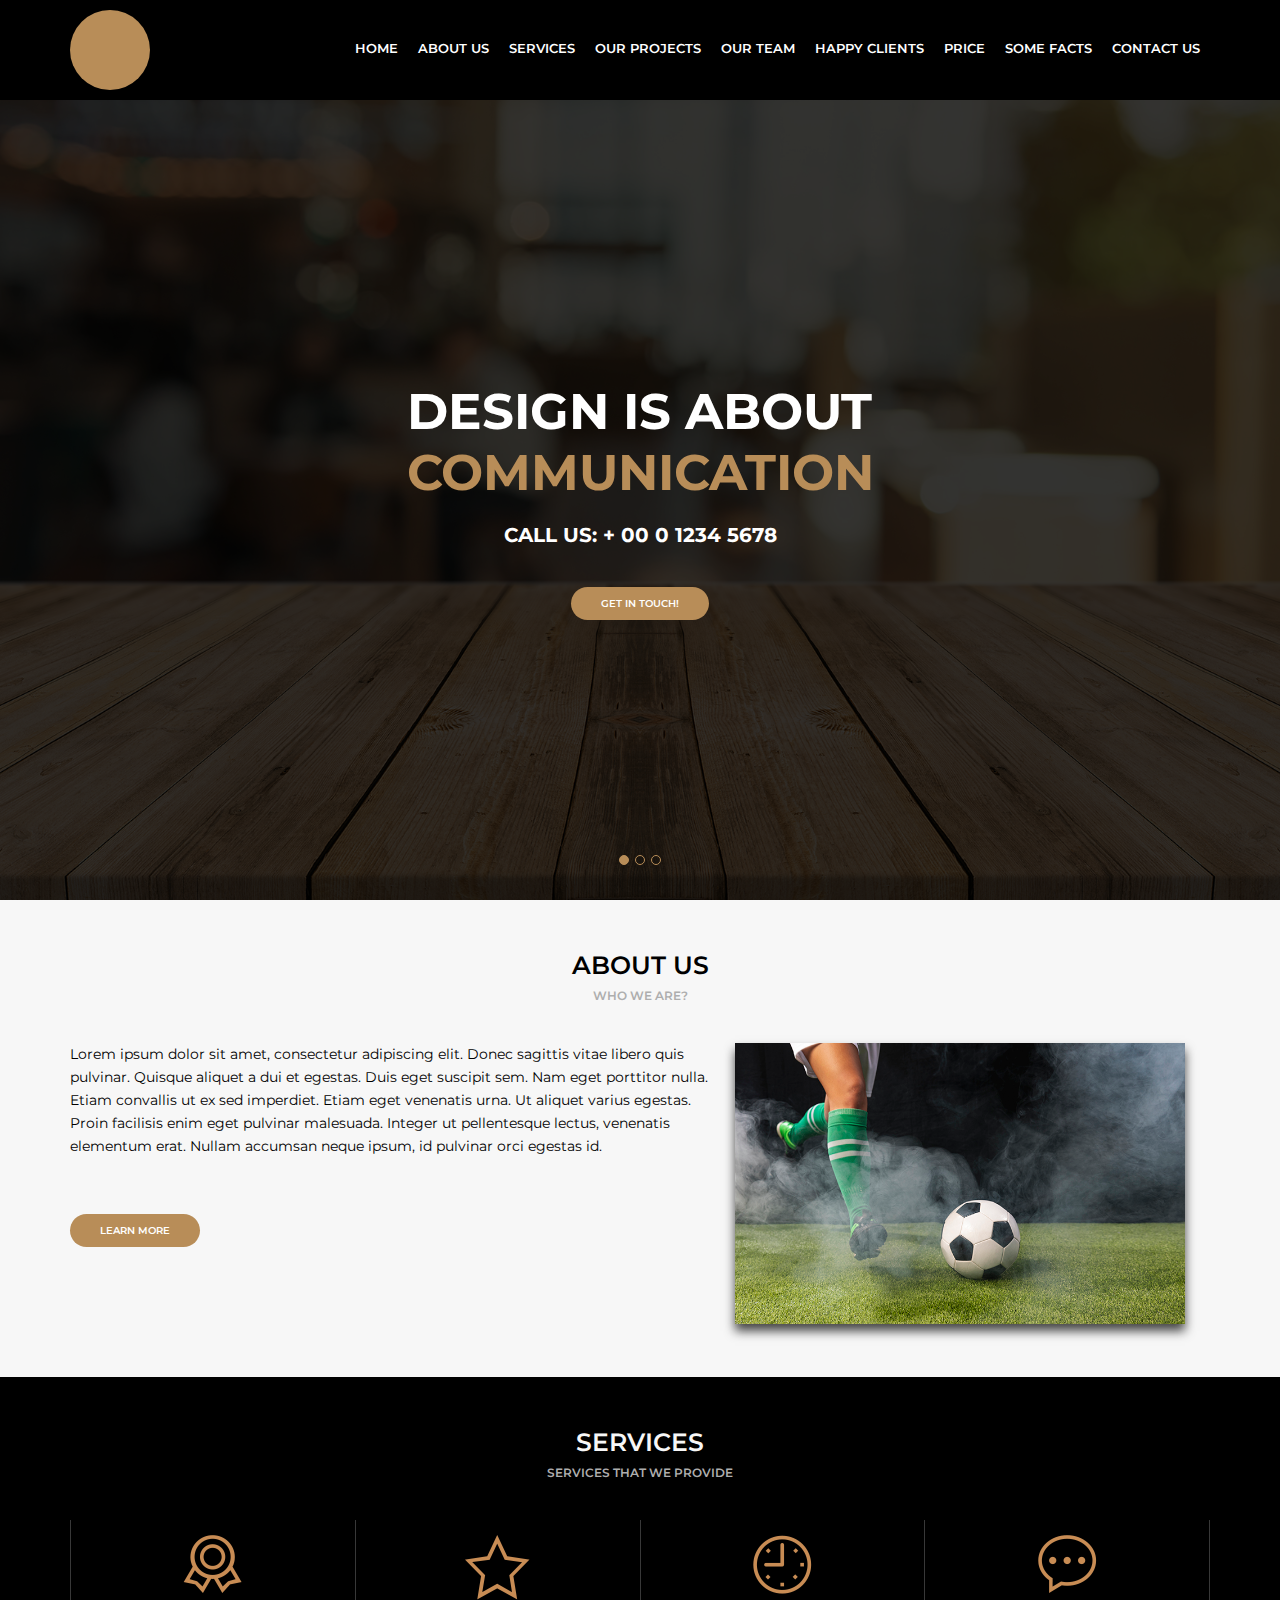
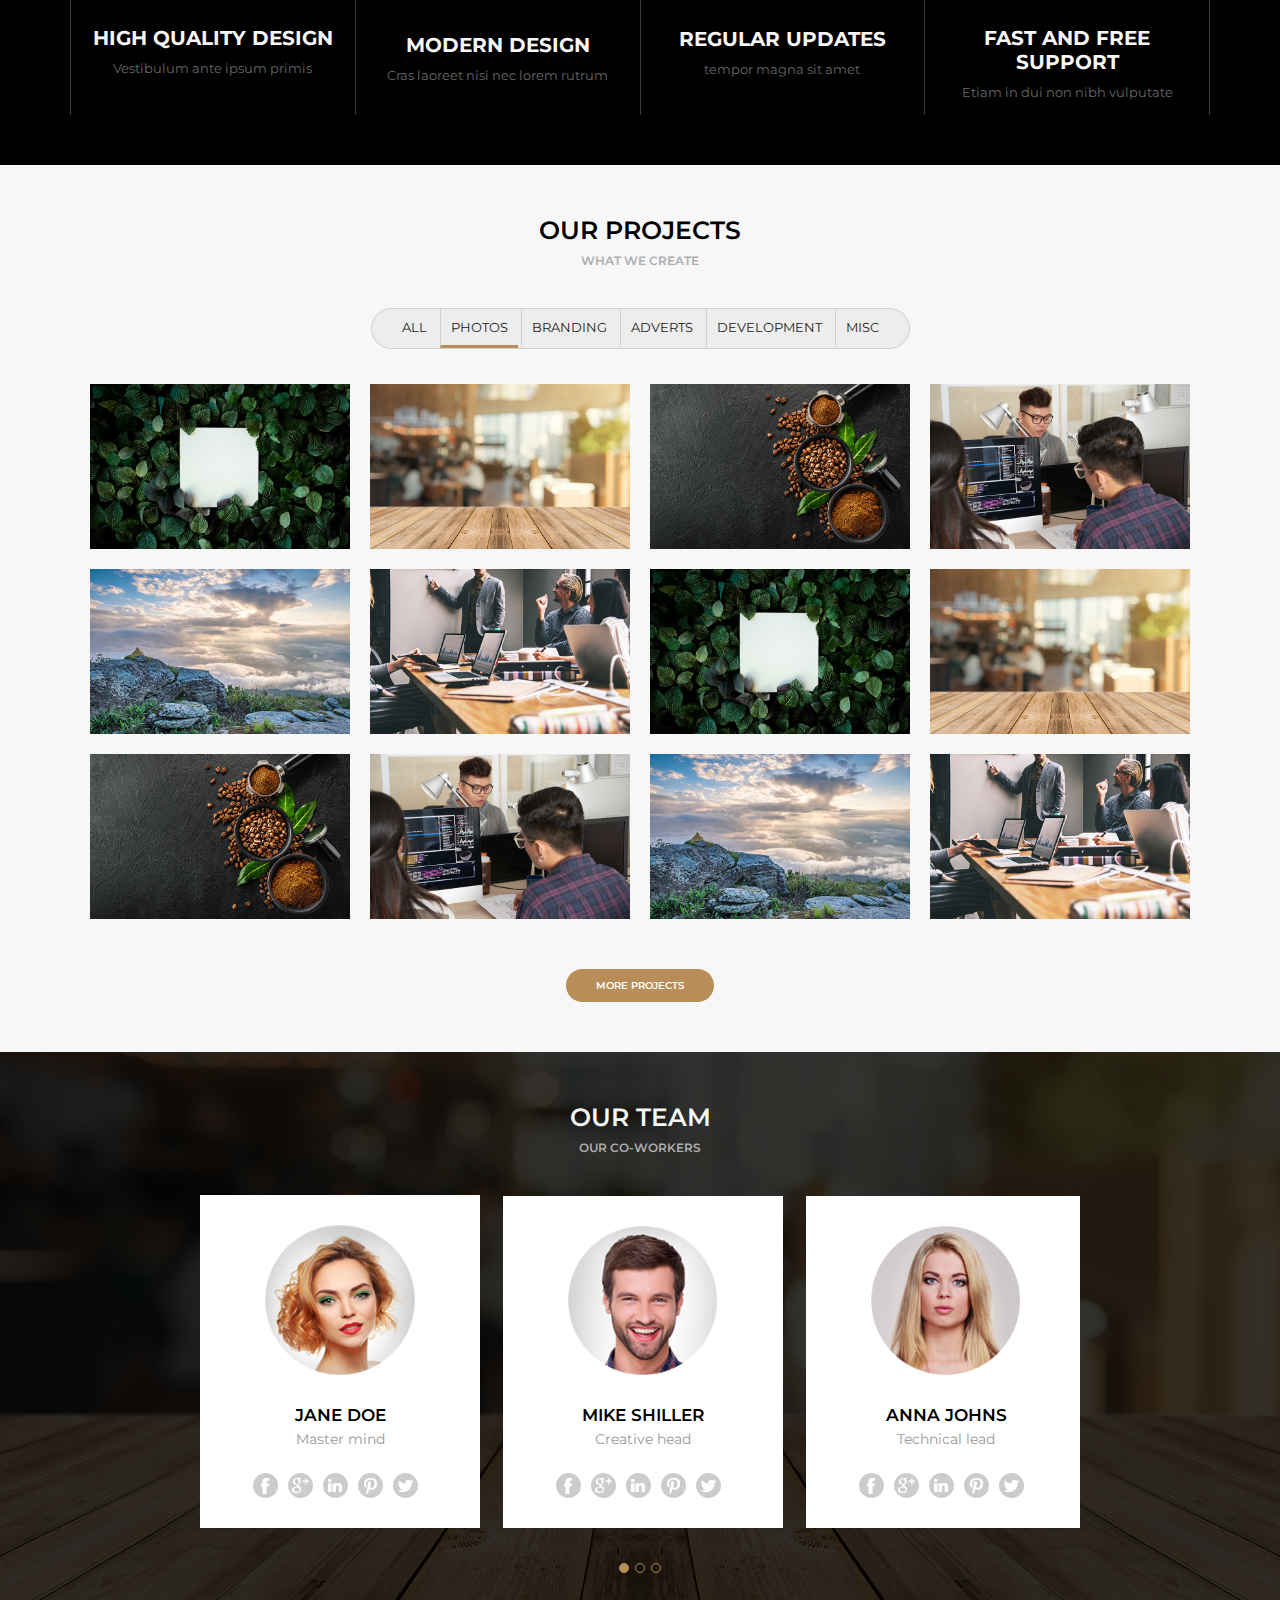
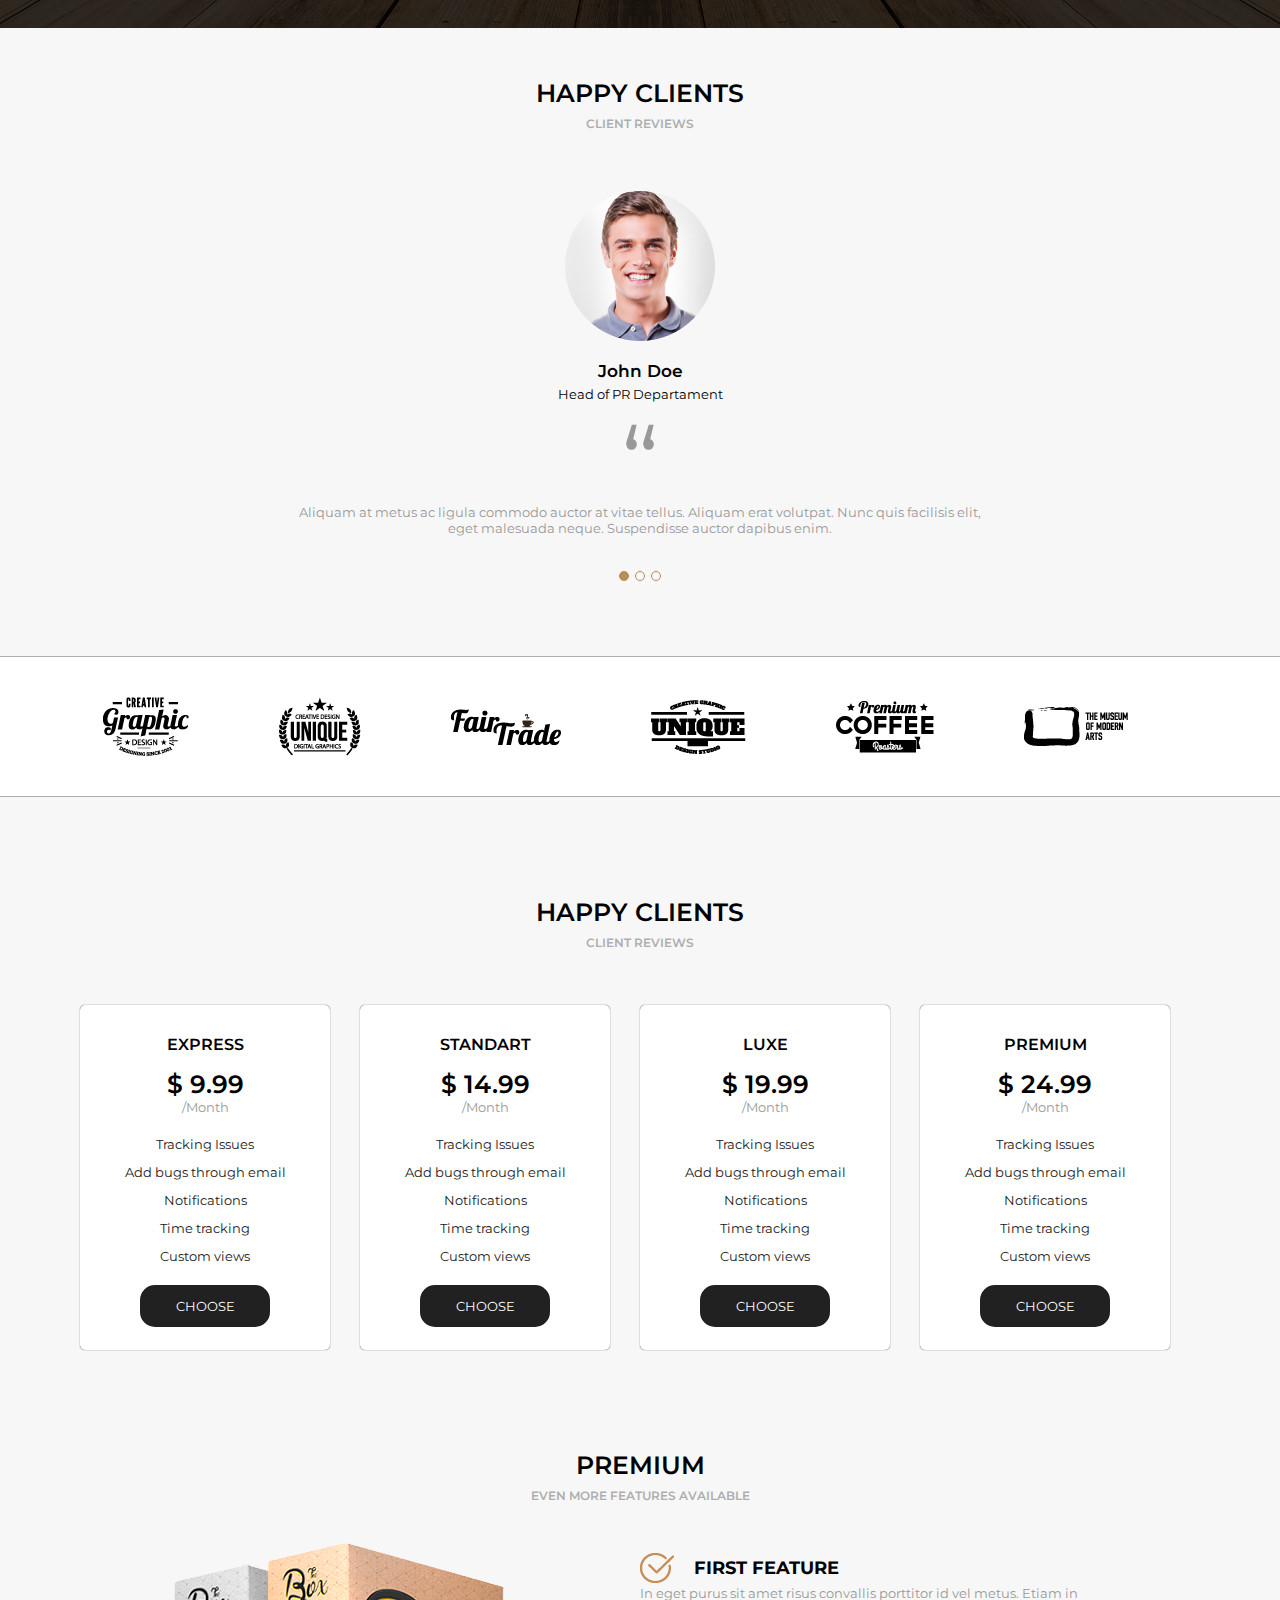
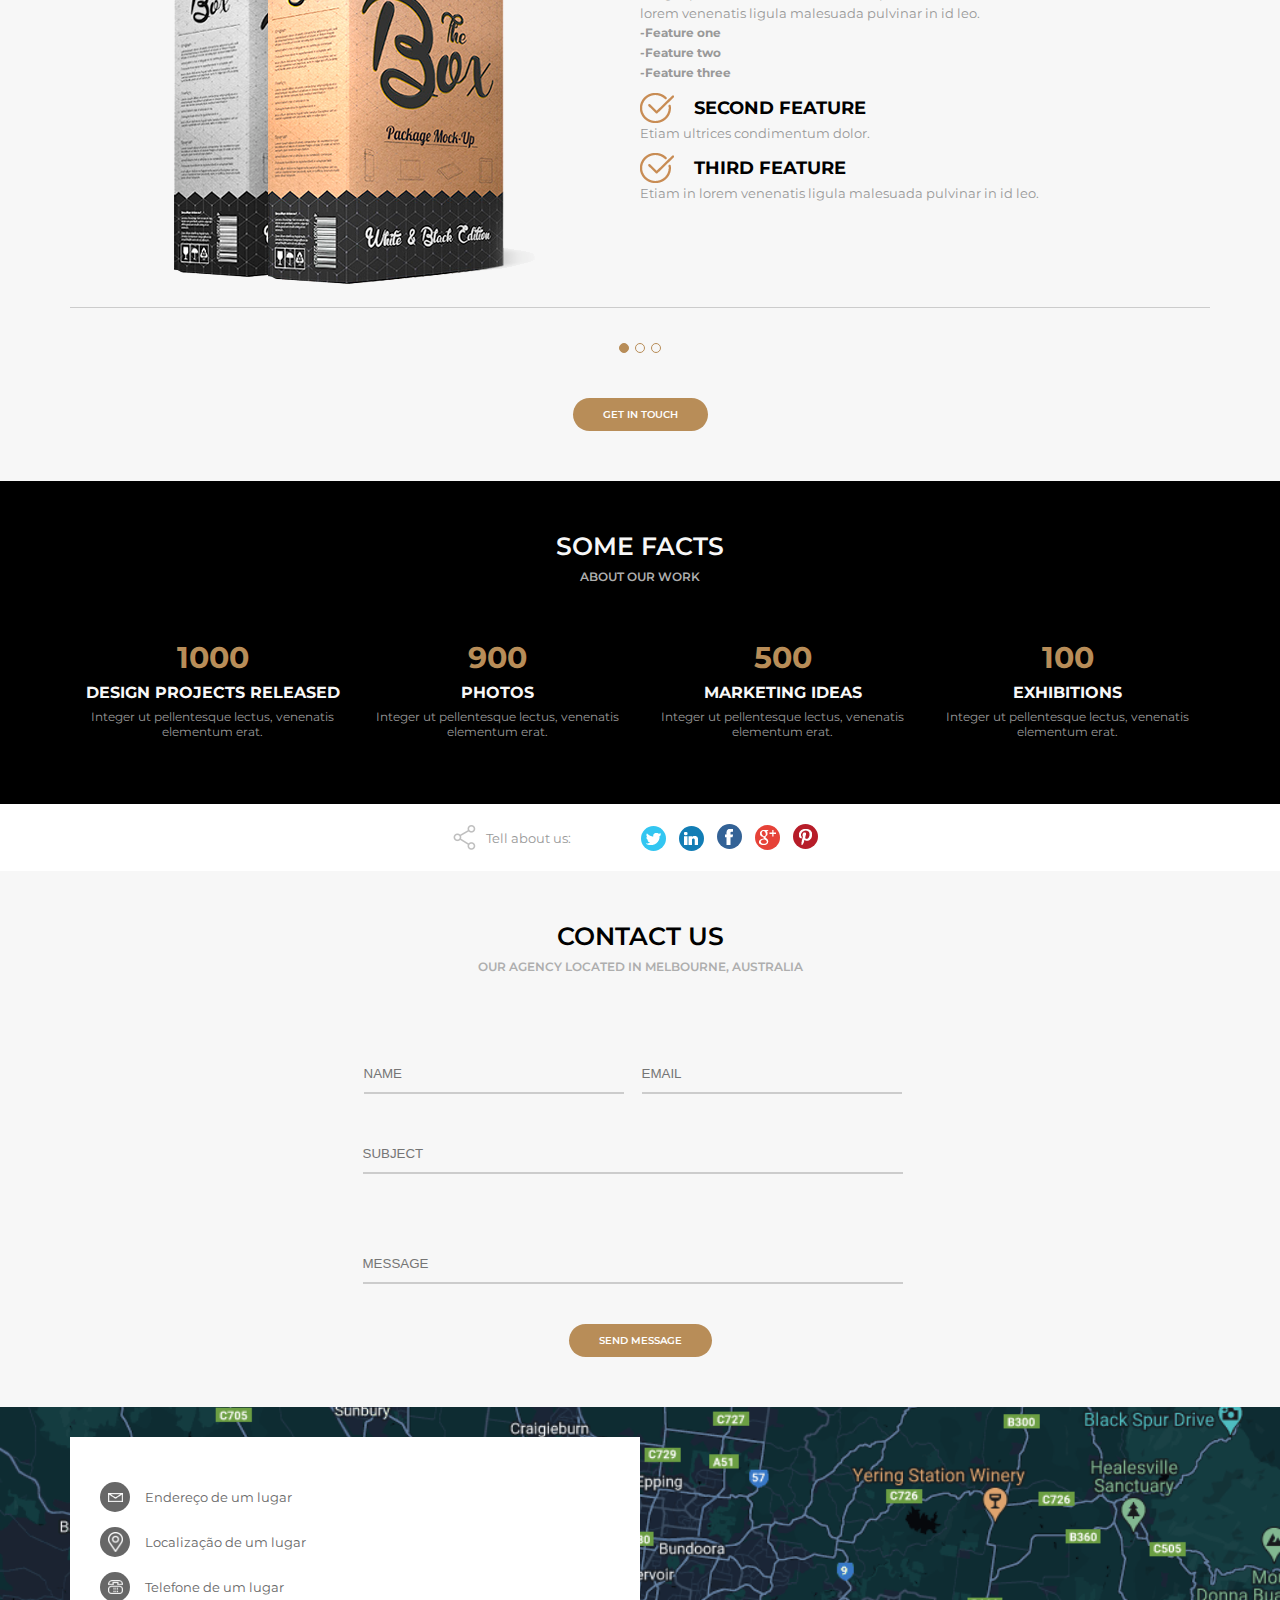
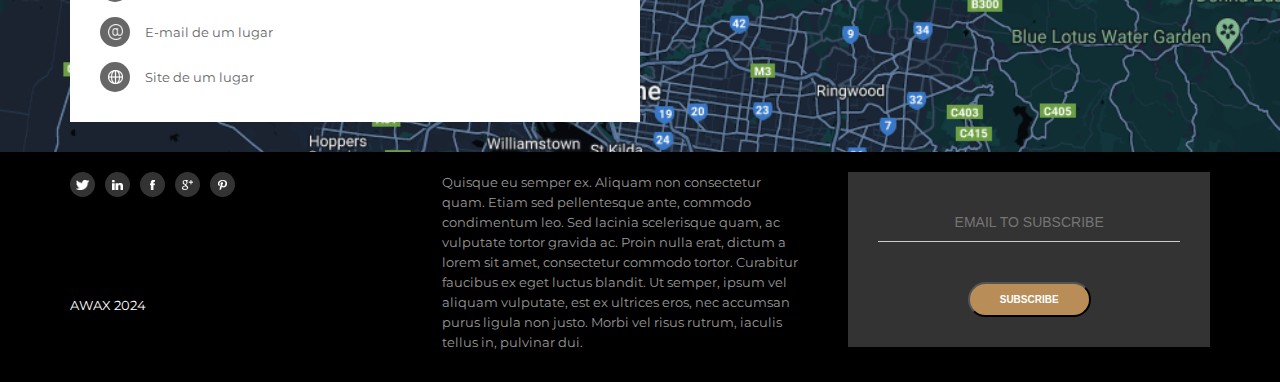
==== index.html @ 56a7b7cf "finalizando" ====
<!DOCTYPE html>
<html lang="pt-br">
<head>
    <meta charset="UTF-8">
    <meta name="viewport" content="width=device-width, initial-scale=1.0">
    <title>Awax</title>
    <link rel="preconnect" href="https://fonts.googleapis.com">
    <link rel="preconnect" href="https://fonts.gstatic.com" crossorigin>
    <link href="https://fonts.googleapis.com/css2?family=Montserrat:ital,wght@0,100..900;1,100..900&display=swap" rel="stylesheet">
    <link rel="stylesheet" href="./assets/css/style.css">
</head>
<body>
    <header>
        <div class="header">
            <div class="logo">
                <div class="logoimg">
                    
                </div>
            </div>
            <div class="menu">
                <img class="menu-opener" src="./assets/images/menu.png" alt="menu">
                <nav>
                    <ul>
                        <li><a href="">Home</a></li>
                        <li><a href="">About Us</a></li>
                        <li><a href="">Services</a></li>
                        <li><a href="">Our Projects</a></li>
                        <li><a href="">Our Team</a></li>
                        <li><a href="">Happy Clients</a></li>
                        <li><a href="">Price</a></li>
                        <li><a href="">Some Facts</a></li>
                        <li><a href="">Contact Us</a></li>
                    </ul>
                </nav>
            </div>
        </div>
    </header>
    <main>
        <section class="banner">
            <div class="sliders">
                <div class="slide">
                    <div class="slidearea">
                        <h1>Design is about <br><span>Communication</span></h1>
                        <h2>Call Us: + 00 0 1234 5678</h2>
                        <a href="" class="button">Get in Touch!</a>
                    </div>
                </div>
                <div class="slide">
                    <div class="slidearea">
                        <h1>Design is about <br><span>pagTeste1</span></h1>
                        <h2>Call Us: + 00 0 1234 5678</h2>
                        <a href="" class="button">Get in Touch!</a>
                    </div>
                </div>
                <div class="slide">
                    <div class="slidearea">
                        <h1>Design is about <br><span>pagTeste2</span></h1>
                        <h2>Call Us: + 00 0 1234 5678</h2>
                        <a href="" class="button">Get in Touch!</a>
                    </div>
                </div>
            </div>
            <div class="sliders-pointers">
                <div class="pointer active"></div>
                <div class="pointer"></div>
                <div class="pointer"></div>
            </div>
        </section>
        <section class="default light">
            <div class="section-title">About Us</div>
            <div class="section-desc">Who We are?</div>
            <div class="section-body">
                <div class="section-aboutus">
                    <div class="section-aboutus-left">
                        <p>Lorem ipsum dolor sit amet, consectetur adipiscing elit. Donec sagittis vitae libero quis pulvinar. Quisque aliquet a dui et egestas. Duis eget suscipit sem. Nam eget porttitor nulla. Etiam convallis ut ex sed imperdiet. Etiam eget venenatis urna. Ut aliquet varius egestas. Proin facilisis enim eget pulvinar malesuada. Integer ut pellentesque lectus, venenatis elementum erat. Nullam accumsan neque ipsum, id pulvinar orci egestas id.</p>
                        <br>
                        <a href="" class="button">Learn more</a>
                    </div>
                    <div class="section-aboutus-right">
                        <img src="./media/foto9.jpg" alt="jogando-bola">
                    </div>
                </div>
            </div>
        </section>
        <section class="default dark">
            <div class="section-title">Services</div>
            <div class="section-desc">Services that we provide</div>
            <div class="section-body">
                <div class="section-services">
                    <div class="section-service">
                        <img src="./assets/images/medalha.png" alt="medalha">
                        <h4>High quality design</h4>
                        <p> Vestibulum ante ipsum primis </p>
                    </div>
                    <div class="section-service">
                        <img src="./assets/images/estrela.png" alt="estrela">
                        <h4>Modern design</h4>
                        <p>Cras laoreet nisi nec lorem rutrum</p>
                    </div>
                    <div class="section-service">
                        <img src="./assets/images/relogio.png" alt="relogio">
                        <h4>Regular updates</h4>
                        <p> tempor magna sit amet</p>
                    </div>
                    <div class="section-service">
                        <img src="./assets/images/balao.png" alt="balao-mensagem">
                        <h4>Fast and free support</h4>
                        <p> Etiam in dui non nibh vulputate</p>
                    </div>
                </div>
            </div>
        </section>
        <section class="default light">
            <div class="section-title">Our projects</div>
            <div class="section-desc">What we create</div>
            <div class="section-body">
                <div class="section-projects">
                    <div class="section-projects-filters">
                        <ul>
                            <li>All</li>
                            <li class="active">Photos</li>
                            <li>Branding</li>
                            <li>Adverts</li>
                            <li>Development</li>
                            <li>Misc</li>
                        </ul>
                    </div>
                    <div class="section-projects-photos">
                        <div class="section-projects-photo">
                            <div class="section-projects-photoarea">
                                <div class="section-projects-photoinfo">
                                    <h5>ABOUT</h5>
                                    <p>Sed semper nibh sit amet</p>
                                </div>
                                <img src="./media/foto1.jpg" alt="">
                            </div>
                        </div>
                        <div class="section-projects-photo">
                            <div class="section-projects-photoarea">
                                <div class="section-projects-photoinfo"></div>
                                <img src="./media/foto2.jpg" alt="">
                            </div>
                        </div>
                        <div class="section-projects-photo">
                            <div class="section-projects-photoarea">
                                <div class="section-projects-photoinfo"></div>
                                <img src="./media/foto3.jpg" alt="">
                            </div>
                        </div>
                        <div class="section-projects-photo">
                            <div class="section-projects-photoarea">
                                <div class="section-projects-photoinfo"></div>
                                <img src="./media/foto4.jpg" alt="">
                            </div>
                        </div>
                        <div class="section-projects-photo">
                            <div class="section-projects-photoarea">
                                <div class="section-projects-photoinfo"></div>
                                <img src="./media/foto5.jpg" alt="">
                            </div>
                        </div>
                        <div class="section-projects-photo">
                            <div class="section-projects-photoarea">
                                <div class="section-projects-photoinfo"></div>
                                <img src="./media/foto6.jpg" alt="">
                            </div>
                        </div>
                        <div class="section-projects-photo">
                            <div class="section-projects-photoarea">
                                <div class="section-projects-photoinfo"></div>
                                <img src="./media/foto1.jpg" alt="">
                            </div>
                        </div>
                        <div class="section-projects-photo">
                            <div class="section-projects-photoarea">
                                <div class="section-projects-photoinfo"></div>
                                <img src="./media/foto2.jpg" alt="">
                            </div>
                        </div>
                        <div class="section-projects-photo">
                            <div class="section-projects-photoarea">
                                <div class="section-projects-photoinfo"></div>
                                <img src="./media/foto3.jpg" alt="">
                            </div>
                        </div>
                        <div class="section-projects-photo">
                            <div class="section-projects-photoarea">
                                <div class="section-projects-photoinfo"></div>
                                <img src="./media/foto4.jpg" alt="">
                            </div>
                        </div>
                        <div class="section-projects-photo">
                            <div class="section-projects-photoarea">
                                <div class="section-projects-photoinfo"></div>
                                <img src="./media/foto5.jpg" alt="">
                            </div>
                        </div>
                        <div class="section-projects-photo">
                            <div class="section-projects-photoarea">
                                <div class="section-projects-photoinfo"></div>
                                <img src="./media/foto6.jpg" alt="">
                            </div>
                        </div>
                    </div>
                    <a href="" class="button">More projects</a>
                </div>
            </div>
        </section>
        <section class="default dark bg-team">
            <div class="section-team-area">
                <div class="section-title">Our team</div>
                <div class="section-desc">Our Co-workers</div>
                <div class="section-body">
                    <div class="section-team">
                        <div class="sliders">
                            <div class="slide">
                                <div class="slidearea">
                                    <img class="section-team-avatar" src="./media/mulher1.png" alt="mulher-funcionaria">
                                    <div class="section-team-name">Jane Doe</div>
                                    <div class="section-team-role">Master mind</div>
                                    <div class="section-team-social">
                                        <a href=""><img src="./assets/images/facebook.png" alt="icone-facebook"></a>
                                        <a href=""><img src="./assets/images/googleplus.png" alt="icone-google-plus"></a>
                                        <a href=""><img src="./assets/images/linkedin.png" alt="icone-linkedin"></a>
                                        <a href=""><img src="./assets/images/pinterest.png" alt="icone-pinterest"></a>
                                        <a href=""><img src="./assets/images/twitter.png" alt="icone-twitter"></a>
                                    </div>
                                </div>
                            </div>
                            <div class="slide">
                                <div class="slidearea">
                                    <img class="section-team-avatar" src="./media/homem1.png" alt="homem-funcionario">
                                    <div class="section-team-name">Mike Shiller</div>
                                    <div class="section-team-role">Creative head</div>
                                    <div class="section-team-social">
                                        <a href=""><img src="./assets/images/facebook.png" alt="icone-facebook"></a>
                                        <a href=""><img src="./assets/images/googleplus.png" alt="icone-google-plus"></a>
                                        <a href=""><img src="./assets/images/linkedin.png" alt="icone-linkedin"></a>
                                        <a href=""><img src="./assets/images/pinterest.png" alt="icone-pinterest"></a>
                                        <a href=""><img src="./assets/images/twitter.png" alt="icone-twitter"></a>
                                    </div>
                                </div>
                            </div>
                            <div class="slide">
                                <div class="slidearea">
                                    <img class="section-team-avatar" src="./media/mulher2.png" alt="mulher-funcionaria">
                                    <div class="section-team-name">Anna Johns</div>
                                    <div class="section-team-role">Technical lead</div>
                                    <div class="section-team-social">
                                        <a href=""><img src="./assets/images/facebook.png" alt="icone-facebook"></a>
                                        <a href=""><img src="./assets/images/googleplus.png" alt="icone-google-plus"></a>
                                        <a href=""><img src="./assets/images/linkedin.png" alt="icone-linkedin"></a>
                                        <a href=""><img src="./assets/images/pinterest.png" alt="icone-pinterest"></a>
                                        <a href=""><img src="./assets/images/twitter.png" alt="icone-twitter"></a>
                                    </div>
                                </div>
                            </div>
                        </div>
                    </div>
                    <div class="sliders-pointers">
                        <div class="pointer active"></div>
                        <div class="pointer"></div>
                        <div class="pointer"></div>
                    </div>
                </div>
            </div>
        </section>
        <section class="default light">
            <div class="section-clients-happy">
                <div class="section-title">Happy clients</div>
                <div class="section-desc">Client reviews</div>
                <div class="section-body">
                    <div class="section-clients">
                        <img src="./media/homem2.png" alt="homem-cliente">
                        <div class="section-clients-name">John Doe</div>
                        <div class="section-clients-role">Head of PR Departament</div>
                        <div class="section-clients-aspas">“</div>
                        <div class="section-clients-comment">Aliquam at metus ac ligula commodo auctor at vitae tellus. Aliquam erat volutpat. Nunc quis facilisis elit, eget malesuada neque. Suspendisse auctor dapibus enim.                       
                        </div>
                    </div>
                </div>
                <div class="sliders-pointers">
                    <div class="pointer active"></div>
                    <div class="pointer"></div>
                    <div class="pointer"></div>
                </div>
            </div>
        </section>
        <section class="default light">
            <div class="section-companies">
                <img src="./media/empresa1.png" alt="foto-empresa">
                <img src="./media/empresa2.png" alt="foto-empresa">
                <img src="./media/empresa3.png" alt="foto-empresa">
                <img src="./media/empresa4.png" alt="foto-empresa">
                <img src="./media/empresa5.png" alt="foto-empresa">
                <img src="./media/empresa6.png" alt="foto-empresa">
            </div>
        </section>
        <section class="default light">
            <div class="section-price">
                <div class="section-title">Happy clients</div>
                <div class="section-desc">Client reviews</div>
                <div class="section-body">
                    <div class="section-plans">
                        <div class="section-price-plans">
                            <div class="section-type-plan">Express</div>
                            <div class="section-price-all">
                                <div class="section-price-value">$ 9.99</div>
                                <div class="section-price-month">/Month</div>
                            </div>
                            <div class="section-plan-body">
                                <p>Tracking Issues</p>
                                <p>Add bugs through email</p>
                                <p>Notifications</p>
                                <p>Time tracking</p>
                                <p>Custom views</p>
                                <div class="section-plan-button">
                                    <a href="">Choose</a>
                                </div>
                            </div>
                        </div>
                        <div class="section-price-plans">
                            <div class="section-type-plan">Standart</div>
                            <div class="section-price-all">
                                <div class="section-price-value">$ 14.99</div>
                                <div class="section-price-month">/Month</div>
                            </div>
                            <div class="section-plan-body">
                                <p>Tracking Issues</p>
                                <p>Add bugs through email</p>
                                <p>Notifications</p>
                                <p>Time tracking</p>
                                <p>Custom views</p>
                                <div class="section-plan-button">
                                    <a href="">Choose</a>
                                </div>
                            </div>
                        </div>
                        <div class="section-price-plans">
                            <div class="section-type-plan">Luxe</div>
                            <div class="section-price-all">
                                <div class="section-price-value">$ 19.99</div>
                                <div class="section-price-month">/Month</div>
                            </div>
                            <div class="section-plan-body">
                                <p>Tracking Issues</p>
                                <p>Add bugs through email</p>
                                <p>Notifications</p>
                                <p>Time tracking</p>
                                <p>Custom views</p>
                                <div class="section-plan-button">
                                    <a href="">Choose</a>
                                </div>
                            </div>
                        </div>
                        <div class="section-price-plans">
                            <div class="section-type-plan">Premium</div>
                            <div class="section-price-all">
                                <div class="section-price-value">$ 24.99</div>
                                <div class="section-price-month">/Month</div>
                            </div>
                            <div class="section-plan-body">
                                <p>Tracking Issues</p>
                                <p>Add bugs through email</p>
                                <p>Notifications</p>
                                <p>Time tracking</p>
                                <p>Custom views</p>
                                <div class="section-plan-button">
                                    <a href="">Choose</a>
                                </div>
                            </div>
                        </div> 
                    </div>
                </div>
            </div>
        </section>
        <section class="default light">
            <div class="section-books">
                <div class="section-title">Premium</div>
                <div class="section-desc">Even more features available</div>
                <div class="section-body">
                    <div class="section-books-premium">
                        <div class="section-books-left">
                            <img src="./media/livros.png" alt="livros">
                        </div>
                        <div class="section-books-right">
                            <div class="section-books-feature">
                                <div class="section-books-title">
                                    <img src="./assets/images/check.png" alt="check">
                                    <h5>First feature</h5>
                                </div>
                                <p>In eget purus sit amet risus convallis porttitor id vel metus. Etiam in lorem venenatis ligula malesuada pulvinar in id leo.</p>
                                <h6>-Feature one</h6>
                                <h6>-Feature two</h6>
                                <h6>-Feature three</h6>
                            </div>
                            <div class="section-books-feature">
                                <div class="section-books-title">
                                    <img src="./assets/images/check.png" alt="check">
                                    <h5>Second feature</h5>
                                </div>
                                <p>Etiam ultrices condimentum dolor.</p>
                            </div>
                            <div class="section-books-feature">
                                <div class="section-books-title">
                                    <img src="./assets/images/check.png" alt="check">
                                    <h5>Third feature</h5>
                                </div>
                                <p>Etiam in lorem venenatis ligula malesuada pulvinar in id leo.</p>
                            </div>
                        </div>
                    </div>
                    <div class="sliders-pointers">
                        <div class="pointer active"></div>
                        <div class="pointer"></div>
                        <div class="pointer"></div>
                    </div>
                    <div class="section-books-button">
                        <a href="" class="button">Get in touch</a>
                    </div>
                </div>
            </div> 
        </section>
        <section class="default dark">
            <div class="section-title">Some facts</div>
            <div class="section-desc">About our work</div>
            <div class="section-body">
                <div class="section-facts">
                    <div class="section-fact">
                        <h3>1000</h3>
                        <h4>Design projects released</h4>
                        <p>Integer ut pellentesque lectus, venenatis elementum erat.</p>
                    </div>
                    <div class="section-fact">
                        <h3>900</h3>
                        <h4>Photos</h4>
                        <p>Integer ut pellentesque lectus, venenatis elementum erat.</p>
                    </div>
                    <div class="section-fact">
                        <h3>500</h3>
                        <h4>Marketing ideas</h4>
                        <p>Integer ut pellentesque lectus, venenatis elementum erat.</p>
                    </div>
                    <div class="section-fact">
                        <h3>100</h3>
                        <h4>Exhibitions</h4>
                        <p>Integer ut pellentesque lectus, venenatis elementum erat.</p>
                    </div>
                </div>
            </div>
        </section>
        <section class="social-media">
            <div class="section-media">
                <div class="section-share">
                    <img src="./assets/images/share.png" alt="share">
                    <p>Tell about us: </p>
                </div>
                <div class="section-social-media">
                    <a class="twitter" href=""><img src="./assets/images/twitter.png" alt="twitter"></a>
                    <a class="linkedin" href=""><img src="./assets/images/linkedin.png" alt="linkedin"></a>
                    <a class="facebook" href=""><img src="./assets/images/facebook.png" alt="facebook"></a>
                    <a class="googleplus" href=""><img src="./assets/images/googleplus.png" alt="googleplus"></a>
                    <a class="pinterest" href=""><img src="./assets/images/pinterest.png" alt="pinterest"></a>
                </div>
            </div>
        </section>
        <section class="default light">
            <div class="section-contactus">
                <div class="section-title">Contact Us</div>
                <div class="section-desc">Our agency located in melbourne, Australia</div>
                <div class="section-body">
                    <div class="section-contact">
                        <div class="section-contact-info">
                            <input type="text" name="input-name" id="nome" placeholder="NAME">
                            <input type="email" name="input-email" id="email" placeholder="EMAIL">
                        </div>
                        <div class="subject">
                            <input type="text" name="input-subject" id="subject" placeholder="SUBJECT">
                        </div>
                        <div class="message">
                            <input type="text" name="input-message" id="message" placeholder="MESSAGE">
                        </div>
                        <a href="" class="button">Send message</a>
                    </div>
                </div>  
            </div>
        </section>
        <section class="section-map">
            <div class="section-map-area">
                <div class="section-map-info">
                    <div class="section-map-item">
                        <div class="section-map-img">
                            <img src="./assets/images/carta.png" alt="carta">
                        </div>
                        Endereço de um lugar
                    </div>
                    <div class="section-map-item">
                        <div class="section-map-img">
                            <img src="./assets/images/localizacao.png" alt="localizacao">
                        </div>
                        Localização de um lugar
                    </div>
                    <div class="section-map-item">
                        <div class="section-map-img">
                            <img src="./assets/images/telefone.png" alt="telefone">
                        </div>
                        Telefone de um lugar
                    </div>
                    <div class="section-map-item">
                        <div class="section-map-img">
                            <img src="./assets/images/arroba.png" alt="arroba">
                        </div>
                        E-mail de um lugar
                    </div>
                    <div class="section-map-item">
                        <div class="section-map-img">
                            <img src="./assets/images/web.png" alt="web">
                        </div>
                        Site de um lugar
                    </div>
                </div>
            </div>
        </section>
    </main>
    <footer>
        <div class="footer-all">
            <div class="footer-item area1">
                <div class="footer-social">
                    <a href=""><img src="./assets/images/twitter.png" alt="twitter"></a>
                    <a href=""><img src="./assets/images/linkedin.png" alt="linkedin"></a>
                    <a href=""><img src="./assets/images/facebook.png" alt="facebook"></a>
                    <a href=""><img src="./assets/images/googleplus.png" alt="googleplus"></a>
                    <a href=""><img src="./assets/images/pinterest.png" alt="pinterest"></a>
                </div>
                <div class="awax">AWAX 2024</div>
            </div>
            <div class="footer-item area2">
                Quisque eu semper ex. Aliquam non consectetur quam. Etiam sed pellentesque ante, commodo condimentum leo. Sed lacinia scelerisque quam, ac vulputate tortor gravida ac. Proin nulla erat, dictum a lorem sit amet, consectetur commodo tortor. Curabitur faucibus ex eget luctus blandit. Ut semper, ipsum vel aliquam vulputate, est ex ultrices eros, nec accumsan purus ligula non justo. Morbi vel risus rutrum, iaculis tellus in, pulvinar dui.
            </div>
            <div class="footer-item area3">
                <form method="post">
                    <input type="email" name="email" placeholder="EMAIL TO SUBSCRIBE"> 
                    <button class="button">Subscribe</button>
                </form>
            </div>
        </div>
    </footer>
</body>
    <script src="./script.js"></script>
</html>
---- assets/css/style.css ----
* {
    margin: 0;
    padding: 0;
    box-sizing: border-box;
}

body {
    font-family: 'Montserrat', Arial, Helvetica, sans-serif;
    font-size: 13px;
    overflow-x: hidden;
}

header {
    height: 100px;
    background-color: #000;
    color: #fff;
}

.header {
    max-width: 1140px;
    height: 100px;
    margin: auto;
    display: flex;
    align-items: center;
}
.logo {
    width: 100px;
}
.logoimg {
    width: 80px;
    height: 80px;
    background-color: #b88d58;
    border-radius: 50%;
}
.menu-opener {
    display: none;
}
.menu {
    flex: 1;
    display: flex;
    justify-content: flex-end;
}
.menu ul, 
.menu li {
    list-style: none;
}
.menu ul {
    display: flex;
}
.menu li a {
    color: #fff;
    text-transform: uppercase;
    font-weight: 600;
    text-decoration: none;
    padding-left: 10px;
    padding-right: 10px;
    height: 100px;
    display: flex;
    align-items: center;
    border-bottom: 5px solid #000;
}
.menu li a:hover {
    border-bottom: 5px solid #b88d58;
    color: #ccc;
}
.button {
    text-transform: uppercase;
    text-decoration: none;
    font-size: 10px;
    display: inline-block;
    justify-content: center;
    background-color: #b88d58;
    color: #fff;
    padding: 10px 30px;
    border-radius: 20px;
    font-weight: 600;
    margin-top: 40px;
}
.banner {
    height: calc(100vh - 100px);
    background-color: #333;
    background-image: url('../images/bg.jpg');
    background-size: cover;
    background-position: bottom;
    overflow: hidden;
}
.banner .sliders {
    width: 1000vw;
    height: 100%;
}
.banner .slide {
    width: 100vw;
    height: 100%;
    display: inline-block;
    background-color: rgba(0, 0, 0, 0.8);
}
.banner .slidearea {
    display: flex;
    align-items: center;
    justify-content: center;
    flex-direction: column;
    height: 100%;
    color: #fff;
}
.banner h1 {
    text-transform: uppercase;
    font-weight: bold;
    font-size: 50px;
}
.banner h1 span{
    color: #b88d58;
}
.banner h2 {
    text-transform: uppercase;
    margin-top: 20px
}

.banner .sliders-pointers {
    width: 100vw;
    height: 20px;
    position: absolute;
    margin-top: -50px;
    display: flex;
    justify-content: center;
    align-items: center;
}
.banner .pointer {
    width: 10px;
    height: 10px;
    margin-right: 3px;
    margin-left: 3px;
    border: 1px solid #b88d58;
    border-radius: 50%;
    cursor: pointer;
}
.banner .pointer.active {
    background-color: #b88d58;
}
.banner .pointer:hover {
    background-color: #b88d58;
}
.default {
    padding-top: 50px;
    padding-bottom: 50px;
}
.default .section-title, 
.default .section-desc {
    text-align: center;
    text-transform: uppercase;
    font-weight: 600;
}
.default .section-title {
    font-size: 25px;
    margin-bottom: 8px;
}
.default .section-desc {
    font-size: 12px;
    color: #aeaeae;
    margin-bottom: 40px;
}
.default .section-body {
    margin: auto;
    max-width: 1140px;
}
.default.light {
    background-color: #f7f7f7;
}
.default.light .section-title,
.default.light .section-body {
    color: #000;
}
.default.dark {
    background-color: #000;
}
.default.dark .section-title,
.default.dark .section-body {
    color: #f7f7f7;
}

.section-aboutus {
    display: flex;
}

.section-aboutus-left {
    flex: 1;
}
.section-aboutus-left p {
    font-size: 14px;
    line-height: 23px;
}
.section-aboutus-right {
    width: 500px;
    text-align: center;
}
.section-aboutus-right img {
    width: 450px;
    box-shadow: 0px 7px 10px #444;
}

.section-services {
    display: flex;
}
.section-service {
    flex: 1;
    text-align: center;
    border-right: 1px solid #383838;
    padding: 15px;
}
.section-service:first-child {
    border-left: 1px solid #383838;
}
.section-service h4 {
    margin-top: 30px;
    font-size: 20px;
    text-transform: uppercase;
}
.section-service p {
    margin-top: 10px;
    font-size: 13px;
    color: #676767;
}

.section-projects {
    display: flex;
    flex-direction: column;
    align-items: center;
}
.section-projects-filters {
    border: 1px solid #cfcfcf;
    background-color: #ededed;
    border-radius: 30px;
    display: inline-block;
    padding: 0px 20px;
}
.section-projects-filters ul,
.section-projects-filters li {
    list-style: none;
}
.section-projects-filters li {
    display: inline-block;
    padding: 10px;
    text-transform: uppercase;
    font-size: 13px;
    border-left: 1px solid #cfcfcf;
    color: #212121;
    border-bottom: 3px solid #ededed;
    cursor: pointer;
}
.section-projects-filters li:hover,
.section-projects-filters li.active {
    border-bottom: 3px solid #b88d58;
}
.section-projects-filters li:first-child {
    border-left: 0;
}
.section-projects-photos {
    width: 100vw;
    max-width: 1140px;
    margin-top: 25px;
    display: flex;
    flex-wrap: wrap;
    justify-content: center;
}
.section-projects-photo {
    width: 280px;
}
.section-projects-photoarea {
    margin: 10px;
    width: 260px;
    height: 165px;
}
.section-projects-photoinfo {
    position: absolute;
    background-color: rgba(0, 0, 0, 0.5);
    color: #fff;
    width: inherit;
    height: inherit;
    display: none;
    flex-direction: column;
    justify-content: center;
    align-items: center;
}
.section-projects-photoinfo h5 {
    font-size: 18px;
    font-weight: 600;
}
.section-projects-photoarea img {
    width: inherit;
    height: inherit;
}
.section-projects-photoarea:hover .section-projects-photoinfo {
    display: flex;
}

.bg-team {
    background-image: url('../images/bg.jpg');
    background-position: center;
    background-size: cover;
    padding: 0;
} 
.section-team-area {
    background-color: rgba(0, 0, 0, 0.8);
    padding-top: 50px;
    padding-bottom: 50px;
}
.section-team {
    overflow: hidden;
    max-width: 880px;
    margin: auto
}
.section-team .sliders {
    width: 1000vw;
    height: 100%;
}
.section-team .slide {
    width: 280px;
    height: 100%;
    display: inline-block;
    background-color: #fff;
    margin-right: 20px;
    min-height: 300px;
}
.section-team .slidearea {
    display: flex;
    align-items: center;
    justify-content: center;
    flex-direction: column;
    height: 100%;
    color: #000;
    padding: 30px;
}
.section-team-area .sliders-pointers {
    margin-top: 30px;
    height: 20px;
    display: flex;
    justify-content: center;
    align-items: center;
}
.section-team-area .pointer {
    width: 10px;
    height: 10px;
    margin-right: 3px;
    margin-left: 3px;
    border: 1px solid #b88d58;
    border-radius: 50%;
    cursor: pointer;
}
.section-team-area .pointer.active {
    background-color: #b88d58;
}
.section-team-avatar {
    width: 150px;
    height: auto;
}
.section-team-name {
    text-transform: uppercase;
    font-weight: 600;
    font-size: 17px;
    margin-top: 30px;
}
.section-team-role {
    font-size: 14px;
    color: #999;
    margin-top: 5px;
}
.section-team-social {
    display: flex;
    margin-top: 25px;
}
.section-team-social a {
    display: inline-flex;
    justify-content: center;
    align-items: center;
    width: 25px;
    height: 25px;
    background-color: #ccc;
    border-radius: 50%;
    margin-right: 10px;
}
.section-team-social a:hover {
    background-color: #b88d58;
}
.section-clients {
   display: flex;
   flex-direction: column;
   align-items: center;
}
.section-clients img {
    width: 150px;
    height: auto;
    margin-top: 20px;
}
.section-clients-name {
    font-size: 17px;
    font-weight: 600;
    margin-top: 20px;
}
.section-clients-role {
    margin-top: 5px;
}
.section-clients-aspas {
    font-size: 100px;
    color: #999;
}
.section-clients-comment {
    color: #999;
    text-align: center;
    max-width: 700px;
    margin-top: -20px;
}
.section-clients-happy .sliders-pointers {
    margin-top: 30px;
    height: 20px;
    display: flex;
    justify-content: center;
    align-items: center;
}
.section-clients-happy .pointer {
    width: 10px;
    height: 10px;
    margin-right: 3px;
    margin-left: 3px;
    border: 1px solid #b88d58;
    border-radius: 50%;
    cursor: pointer;
}
.section-clients-happy .pointer.active {
    background-color: #b88d58;
}
.section-companies {
    display: flex;
    flex-wrap: wrap;
    justify-content: center;
    align-items: center;
    background-color: #fff;
    border-top: 1px solid #aeaeae;
    border-bottom: 1px solid #aeaeae;
    padding: 20px;
    margin-top: -30px;
}
.section-companies img {
    margin-right: 50px;
    padding: 20px;
}

.section-plans {
    display: flex;
    flex-wrap: wrap;
    justify-content: center;
    text-align: center;
}
.section-price-plans {
    width: 250px;
    height: 345px;
    background-color: #fff;
    margin-right: 30px;
    box-shadow: 0px 0px 1px #000;
    border-radius: 5px;
    margin-top: 15px;
}
.section-type-plan {
    font-size: 16px;
    text-transform: uppercase;
    font-weight: 600;
    margin-top: 30px;
}
.section-price-all {
    display: flex;
    flex-direction: column;
    margin-top: 15px;
}
.section-price-all .section-price-value {
    font-size: 25px;
    font-weight: 600;
}
.section-price-all .section-price-month {
    color: #999;
}
.section-plan-body {
    color: #212121;
    margin-top: 15px;
}
.section-plan-body p {
    padding: 6px;
}
.section-plan-button {
    background-color: #212121;
    color: #fff;
    border-radius: 15px;
    width: 130px;
    margin: auto;
    padding: 13px;
    margin-top: 15px;
}
.section-plan-button a {
    text-decoration: none;
    text-transform: uppercase;
    color: #fff;
}
.section-plan-button:hover {
    background-color: #b88d58;
}
.section-books-premium {
    display: flex;
    width: 1140px;
    border-bottom: 1px solid #ccc;
}
.section-books-left {
    flex: 1;
    text-align: center;
    margin-bottom: 20px;
}
.section-books-right {
    flex: 1;
}
.section-books-title {
    display: flex;
    align-items: center;
    gap: 20px;
}
.section-books-title h5 {
    font-size: 18px;
    text-transform: uppercase;
}
.section-books-feature {
    margin-top: 10px;
}
.section-books-feature p, 
.section-books-feature h6 {
    color: #999;
    width: 450px;
    line-height: 20px;
}
.section-books-feature h6 {
    font-size: 12px;
}
.section-books .sliders-pointers {
    margin-top: 30px;
    height: 20px;
    display: flex;
    justify-content: center;
    align-items: center;
}
.section-books .pointer {
    width: 10px;
    height: 10px;
    margin-right: 3px;
    margin-left: 3px;
    border: 1px solid #b88d58;
    border-radius: 50%;
    cursor: pointer;
}
.section-books .pointer.active {
    background-color: #b88d58;
}
.section-books-button {
    text-align: center;
}
.section-facts {
    display: flex;
}
.section-fact {
    flex: 1;
    text-align: center;
    padding: 15px;
}
.section-fact h3 {
    font-size: 30px;
    color: #b88d58;
}
.section-fact h4 {
    font-size: 16px;
    text-transform: uppercase;
    margin-top: 7px;
}
.section-fact p{
    font-size: 12px;
    color: #999;
    margin-top: 7px;
}
.section-media {
    display: flex;
    justify-content: center;
    align-items: center;
    padding: 20px;
    gap: 50px;
}
.section-media a {
    display: inline-flex;
    justify-content: center;
    align-items: center;
    width: 25px;
    height: 25px;
    border-radius: 50%;
    padding: 10px;
    text-align: center;
    margin-right: 10px;
}
.section-media p {
    color: #999;
}
.section-share {
    display: flex;
    align-items: center;
    margin-right: 20px;
}
.section-share img {
    margin-right: 10px;
}
.section-social-media .twitter{
    background-color: #33c6f1;
}
.section-social-media .linkedin{
    background-color: #127db5;
}
.section-social-media .facebook{
    background-color: #336296;
}
.section-social-media .googleplus{
    background-color: #e64238;
}
.section-social-media .pinterest{
    background-color: #b71d29;
}
.section-contact {
    text-align: center;
}
.section-contact input {
    border: none;
    background-color: #f7f7f7;
    border-bottom: 2px solid #ccc;
    outline: none;
    width: 260px;
    margin-top: 40px;
    margin-right: 15px;
    height: 40px;
}
.section-contact #subject,
.section-contact #message {
    width: 540px;
}
.section-contact #message {
    margin-top: 70px;
}
.section-contact a {
    display: inline-flex;
    justify-content: center;
    align-items: center;
}
.section-map {
    background-image: url('../images/Melbourne.png');
    background-position: center;
    background-size: cover;
    padding-top: 30px;
    padding-bottom: 30px;
}
.section-map-area {
    width: 100vw;
    max-width: 1140px;
    margin: auto
}
.section-map-info {
    width: 50%;
    padding: 30px;
    background-color: #fff;
    color: #676767;
}
.section-map-item {
    display: flex;
    align-items: center;
    margin-top: 15px;
}
.section-map-img{
    width: 30px;
    height: 30px;
    display: inline-flex;
    justify-content: center;
    align-items: center;
    padding: 5px;
    background-color: #676767;
    border-radius: 50%;
    margin-right: 15px;
}
.section-map-img img {
    width: 15px;
    height: auto;
}
footer {
    background-color: #000;
    padding: 20px;
}
.footer-all {
    max-width: 1140px;
    margin: auto;
    color: #fff;
    display: flex;
}
.footer-item {
    flex: 1;
}
.footer-social {
    display: flex;
}
.footer-social a {
    display: block;
    width: 25px;
    height: 25px;
    border-radius: 50%;
    background-color: #333;
    display: flex;
    align-items: center;
    justify-content: center;
    margin-right: 10px;
}
.footer-social a:hover {
    background-color: #b88d58;
}
.awax {
    margin-top: 100px;
}
.footer-social img {
    height: 10px;
}
.footer-item.area2 {
    color: #999;
    line-height: 20px;
    padding: 0px 10px 10px 10px;
    font-size: 13px;
    margin-right: 35px;
}
.footer-item.area3 form {
    background-color: #333;
    text-align: center;
    padding: 30px;
}
.footer-item.area3 input {
    width: 100%;
    height: 40px;
    border: 0;
    outline: none;
    background: transparent;
    border-bottom: 1px solid #ccc;
    font-size: 14px;
    text-align: center;
    color: #fff;
}



@media (min-width: 450px) and (max-width: 800px) {
    .logo {
        margin-left: 30px;
    }
    .menu-opener {
        display: block;
        width: 45px;
        margin-right: 30px;
    }
    nav {
        display: none;
        position: absolute;
        z-index: 99;
        background-color: rgba(0, 0, 0, 0.93);
        width: 70vw;
        height: calc(100vh - 100px);
        top: 100px;
        right: 0;
    }
    .menu ul {
        flex-direction: column;
    }
    .menu li a {
        font-weight: bold;
        height: 80px;
        font-size: 27px;
        margin-left: 50px;
        border: 0;
    }
    .menu li a:hover {
        border-bottom: none;
        color: #b88d58;
    }
    .section-aboutus {
        flex-direction: column;
    }
    .section-aboutus-left {
        margin-right: 30px;
        margin-bottom: 30px;
        margin-left: 30px
    }
    .section-aboutus-right {
        width: auto;
    }
    .section-services {
        flex-wrap: wrap;
    }
    .section-service {
        min-width: 50%;
        margin-bottom: 30px;
    }
    .section-service:first-child {
        border-left: 0;
    }
    .section-team {
        max-width: 580px;
    }
    .section-books {
        align-items: center;
        justify-content: center;
    }
    .section-books-left img {
        width: 280px;
    }
    .section-books-left {
        flex: none;
        margin-left: 60px;
    }
    .section-books-right {
        flex: none;
        margin-left: 20px;
    }
    .section-books-right p {
        max-width: 320px;
    }
    .section-facts {
        flex-wrap: wrap;
    }
    .section-fact {
        min-width: 50%;
    }
    .section-map {
        padding-left: 30px;
        padding-right: 30px;
    }
    .section-map-area {
        width: auto;
    }
    .section-map-info {
        width: auto;
    }
    .section-map-item {
        margin-bottom: 20px;
    }
    .section-map-item:last-child {
        margin-bottom: 0;
    }
}


@media (max-width: 450px) {
    .logo {
        margin-left: 30px;
    }
    .menu-opener {
        display: block;
        width: 45px;
        margin-right: 30px;
    }
    nav {
        display: none;
        position: absolute;
        z-index: 99;
        background-color: rgba(0, 0, 0, 0.93);
        width: 80vw;
        height: calc(100vh - 100px);
        top: 100px;
        right: 0;
    }
    .menu ul {
        flex-direction: column;
    }
    .menu li a {
        font-weight: bold;
        height: 65px;
        font-size: 20px;
        margin-left: 40px;
        border: 0;
    }
    .menu li a:hover {
        border-bottom: none;
        color: #b88d58;
    }
    .banner h1 {
        font-size: 30px;
    }
    .banner h2 {
        font-size: 17px;
    }
    .section-aboutus {
        flex-direction: column;
    }
    .section-aboutus-left {
        margin-right: 30px;
        margin-bottom: 30px;
        margin-left: 30px
    }
    .section-aboutus-right {
        width: auto;
        margin-left: 30px;
        margin-right: 30px;
    }
    .section-aboutus-right img {
        width: 100%;
    }
    .section-services {
        flex-wrap: wrap;
    }
    .section-service {
        min-width: 100%;
        margin-bottom: 30px;
    }
    .section-service:first-child {
        border-left: 0;
    }
    .section-projects-filters {
        margin-left: 30px;
        margin-right: 30px;
    }
    .section-projects-photo {
        width: 320px;
    }
    .section-projects-photoarea {
        width: 300px;
        height: 190px;
    }

    .section-team {
        max-width: 280px;
    }

    .section-companies img {
        margin-right: 20px;
    }

    .section-price-plans {
        margin-right: 0;
        box-shadow: none;
        box-shadow: 0px 0px 2px #676767;
    }
    .section-books {
        align-items: center;
        justify-content: center;
    }
    .section-books-premium {
        flex-direction: column;
        border-bottom: 0;
    }
    .section-books-left img {
        width: 280px;
    }
    .section-books-left {
        flex: none;
        text-align: justify;
        margin-left: 60px;
    }
    .section-books-right {
        flex: none;
        margin-left: 20px;
    }
    .section-books-right p {
        max-width: 320px;
    }
    
    .section-facts {
        flex-wrap: wrap;
    }
    .section-fact {
        min-width: 100%;
    }
    .section-contact #subject,
    .section-contact #message {
        width: 260px;
    }
    .section-map {
        padding: 0;
        padding-bottom: 250px;
    }
    .section-map-area {
        width: auto;
    }
    .section-map-info {
        width: auto;
    }
    .section-map-item {
        margin-bottom: 20px;
    }
    .section-map-item:last-child {
        margin-bottom: 0;
    }


    .footer-all {
        flex-direction: column;
    }
    .footer-item.area3 form {
        margin-top: 20px;
    }
}
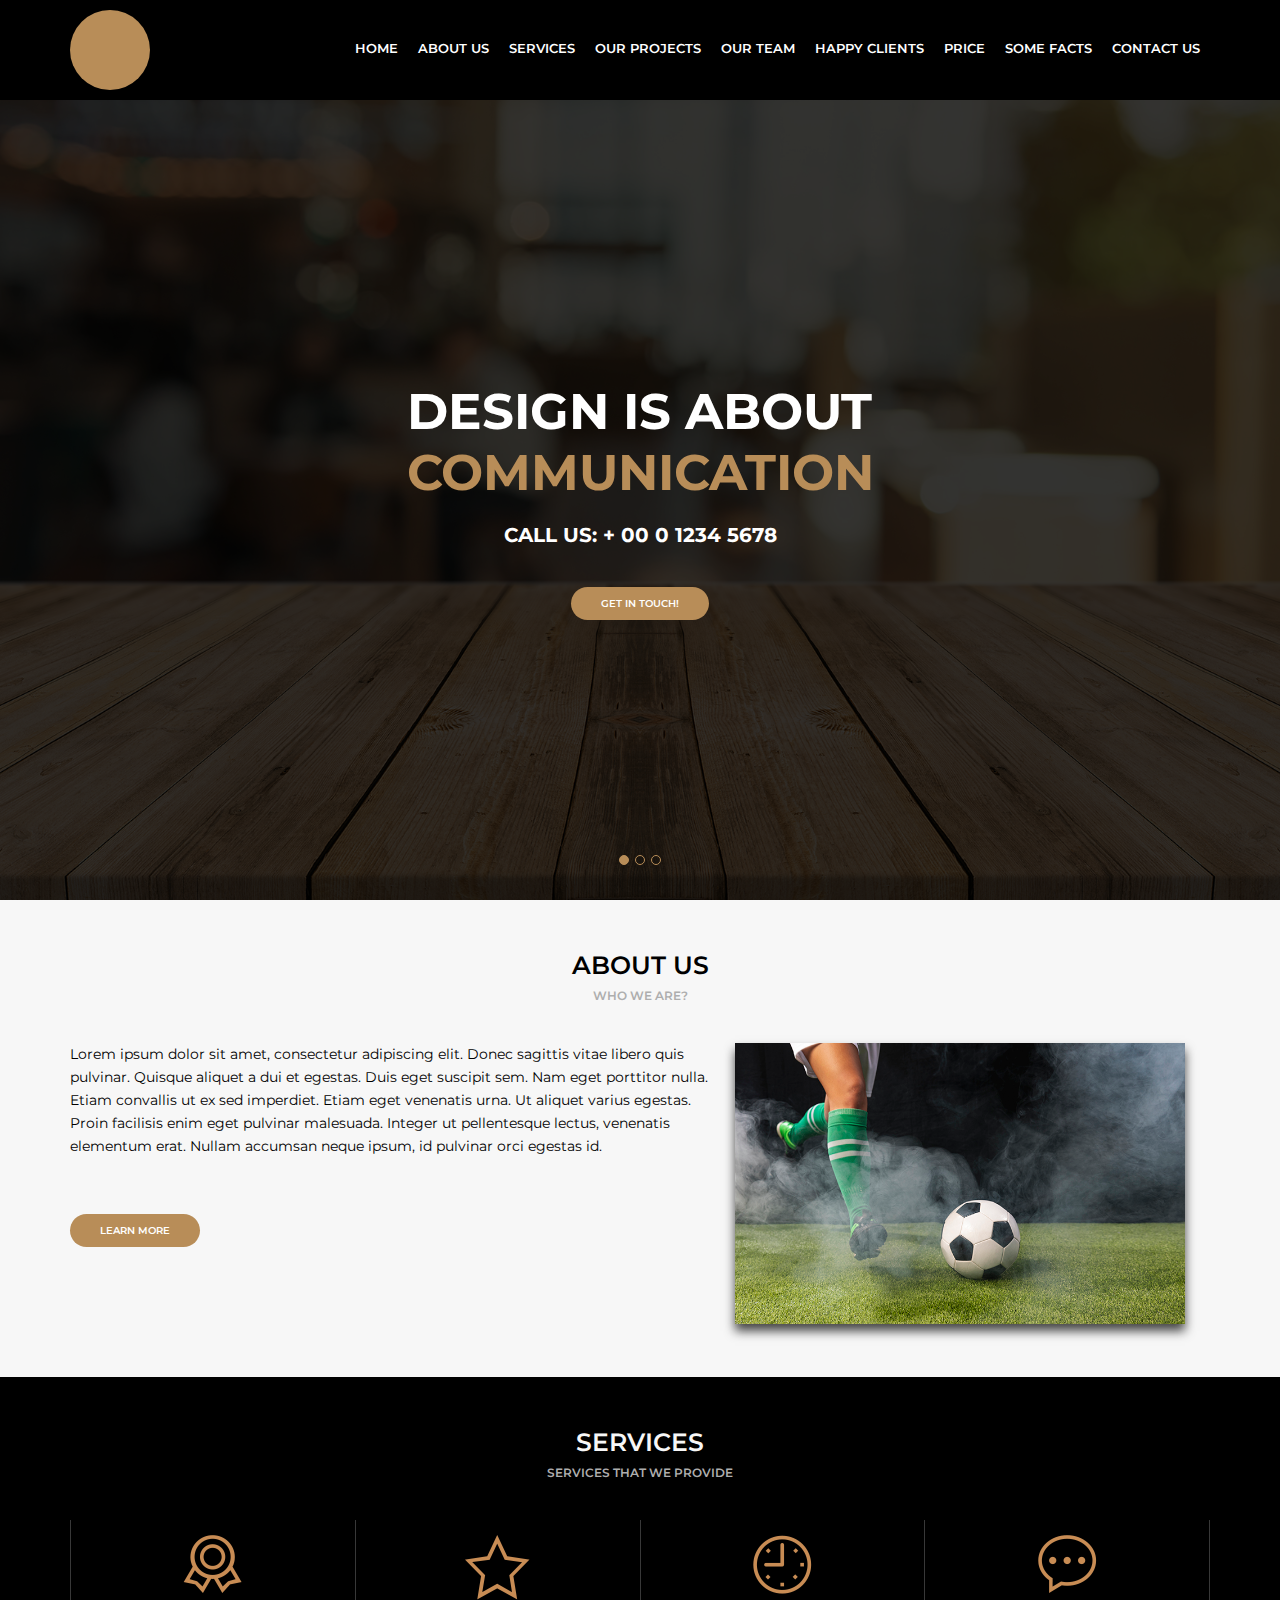
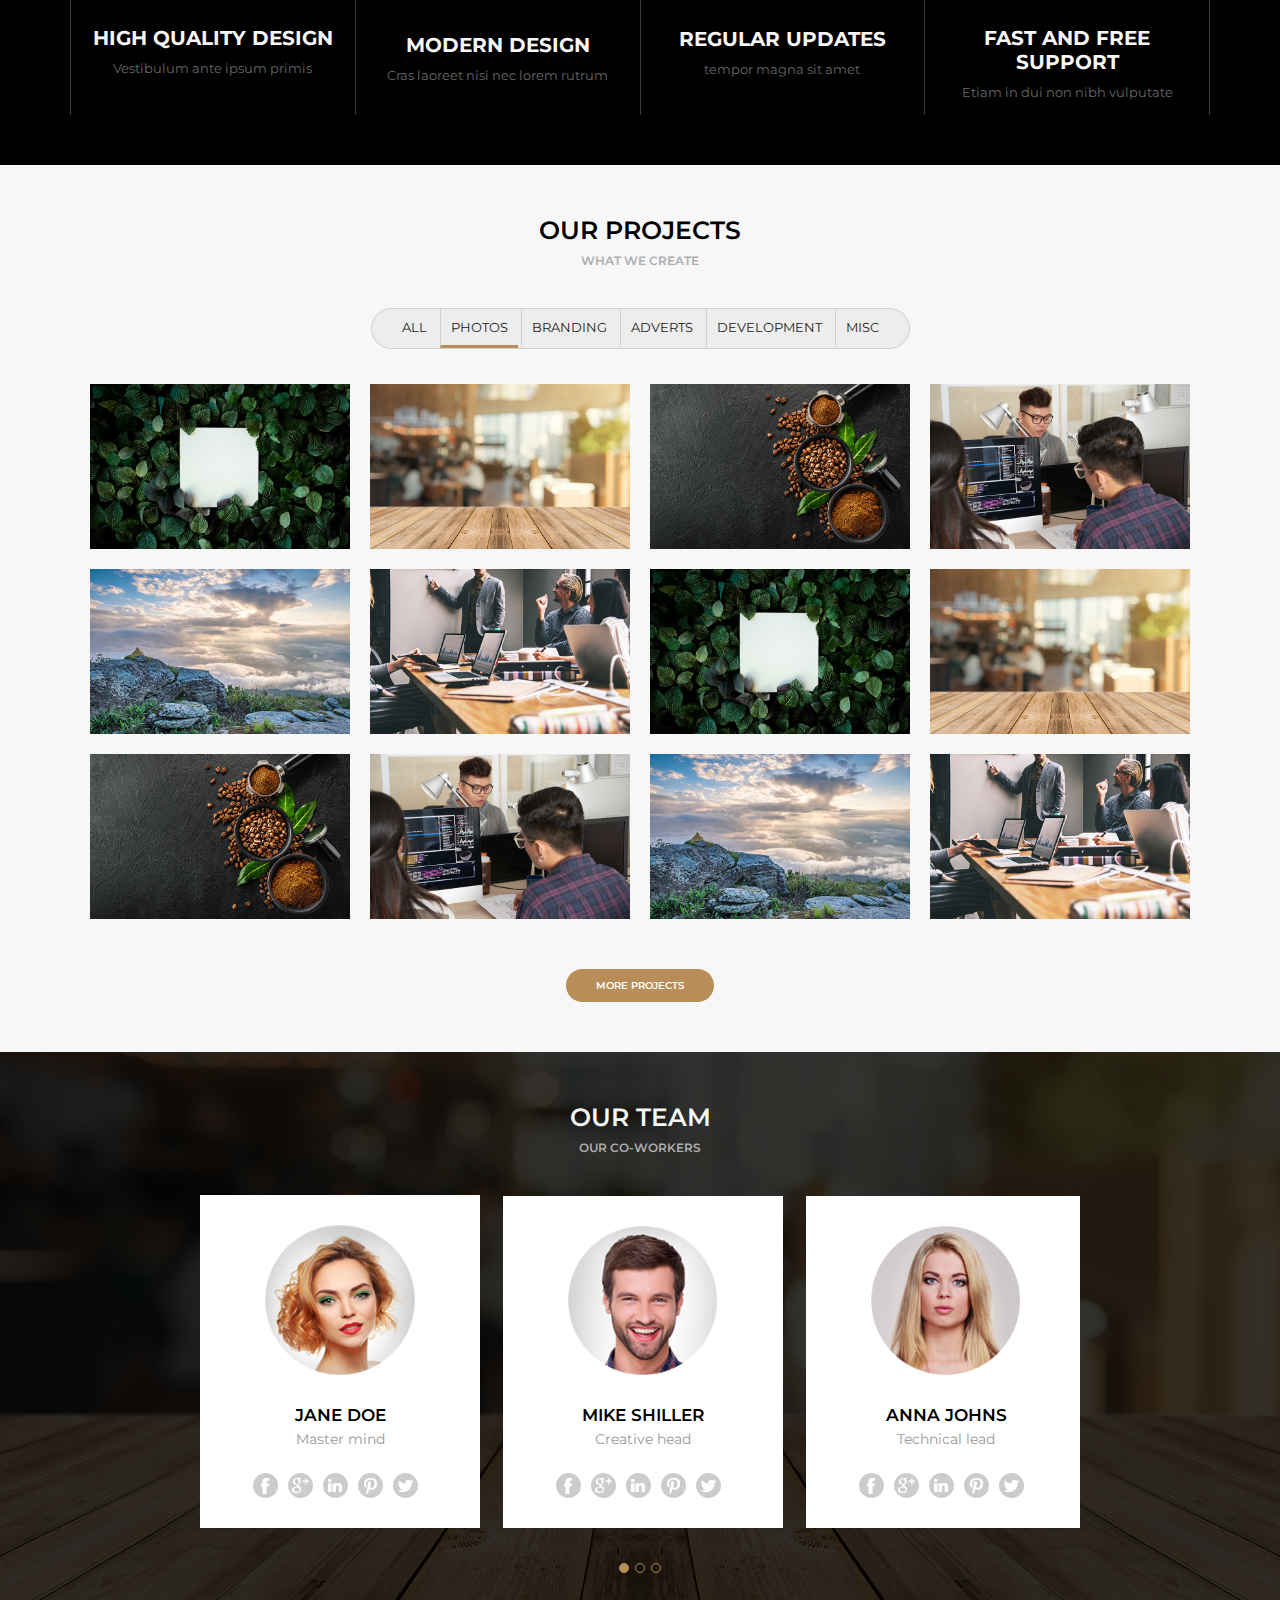
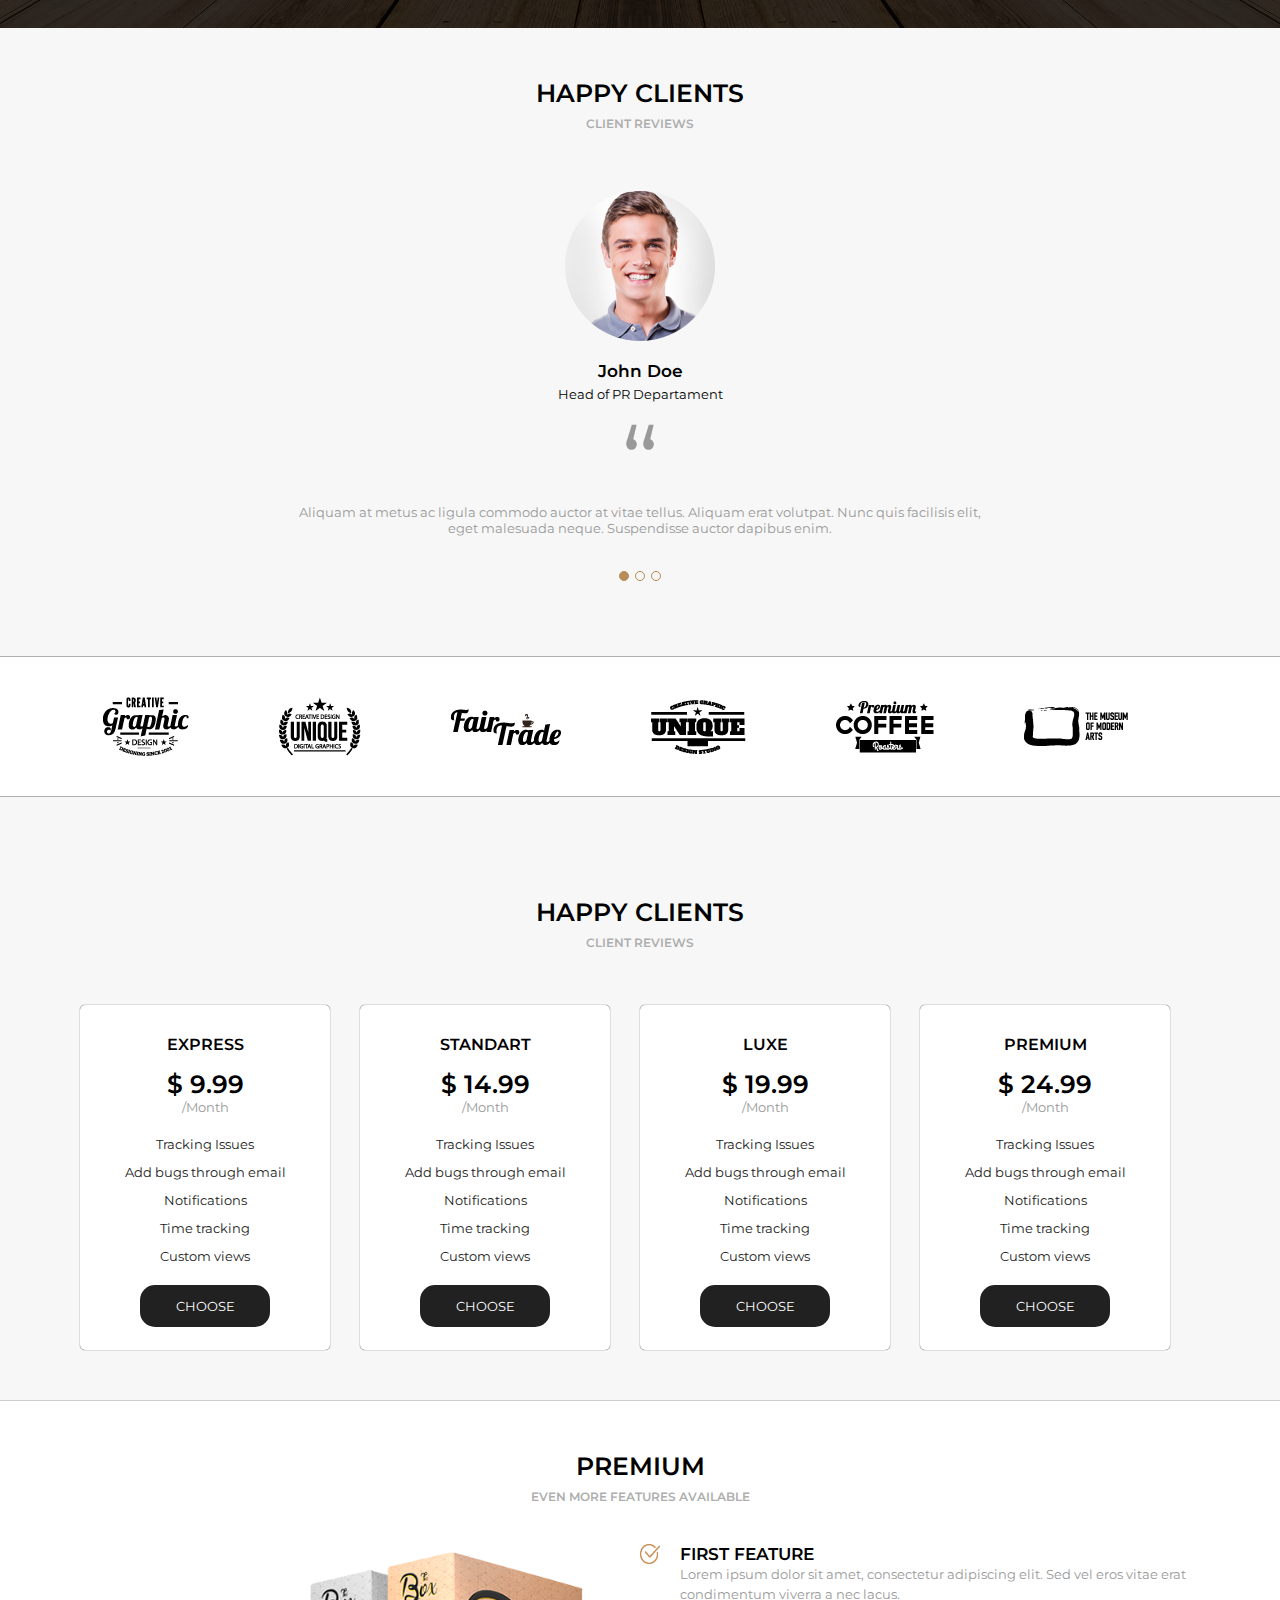
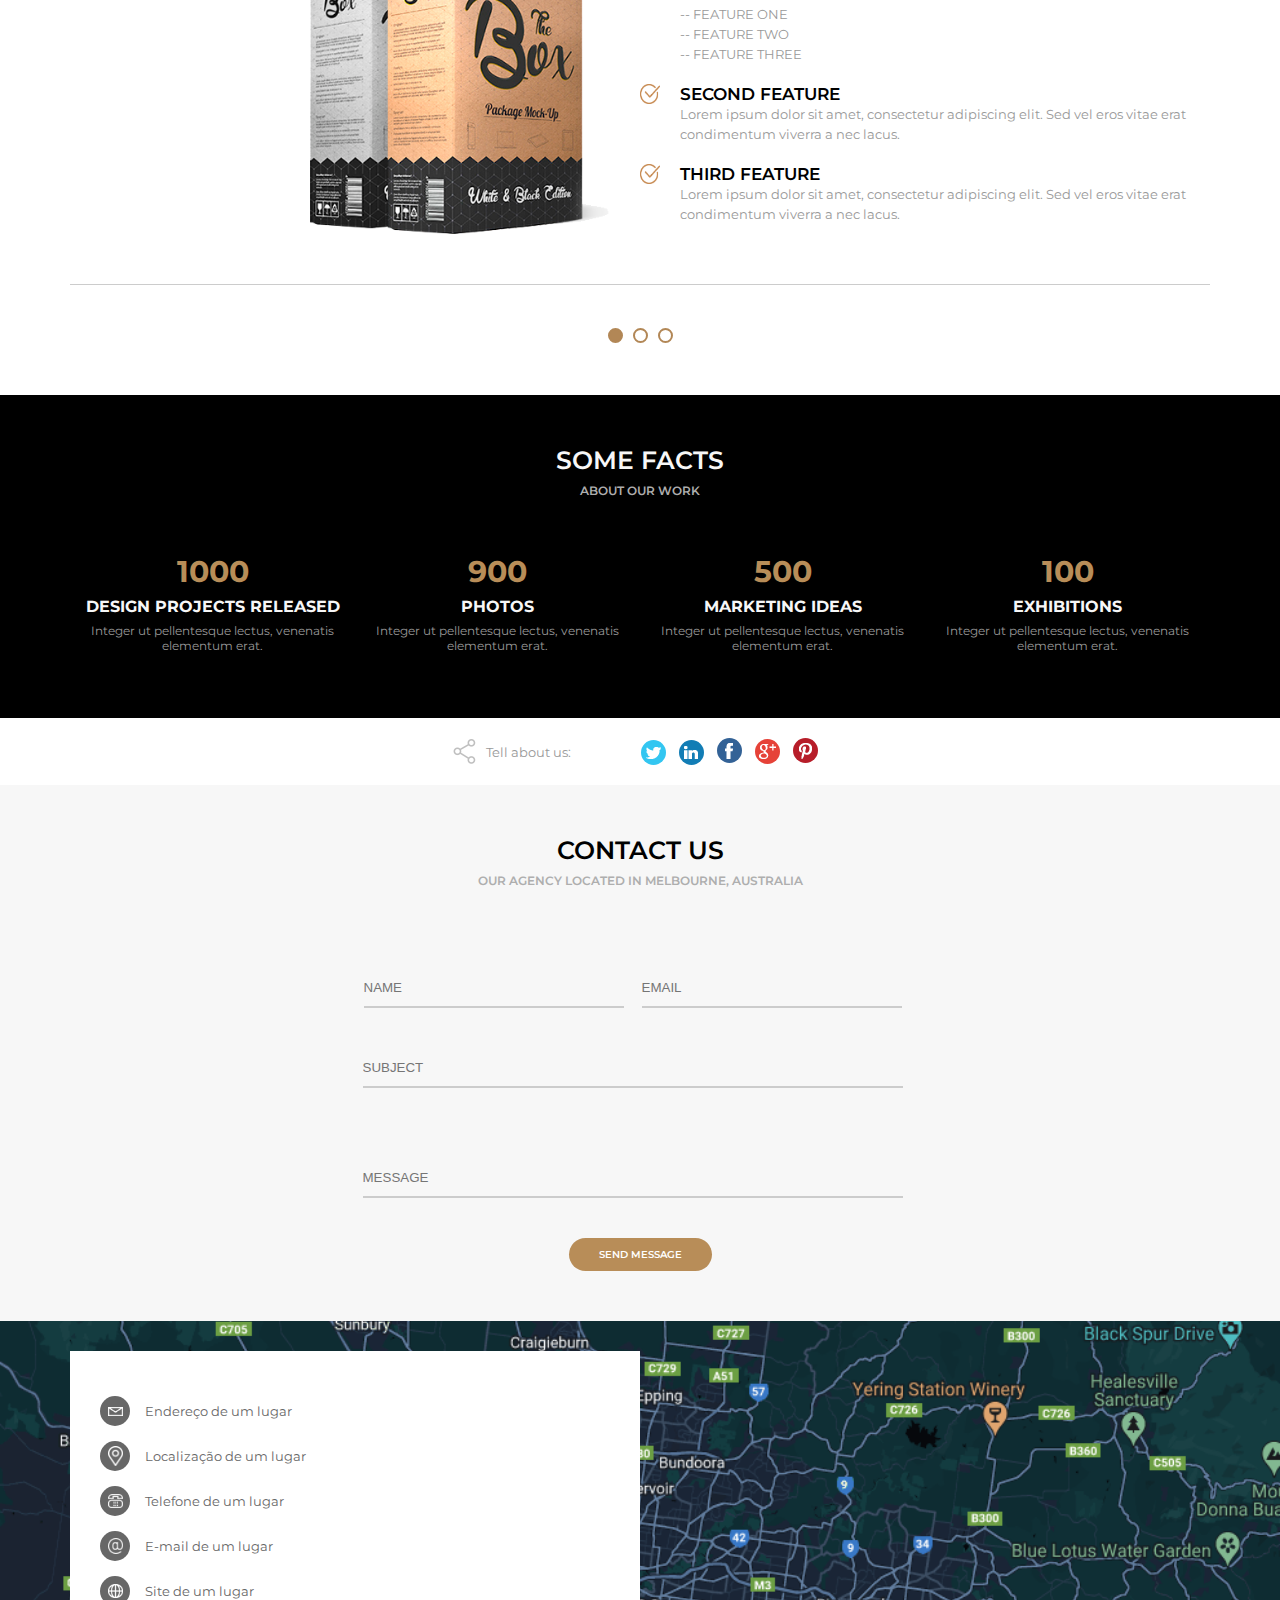
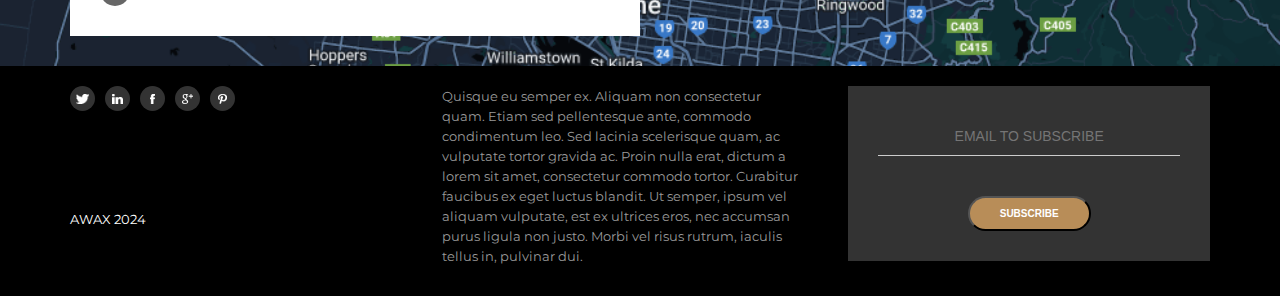
==== commit 34382e64: "correçaõ" ====
--- a/index.html
+++ b/index.html
@@ -374,39 +374,51 @@
                 </div>
             </div>
         </section>
-        <section class="default light">
-            <div class="section-books">
-                <div class="section-title">Premium</div>
-                <div class="section-desc">Even more features available</div>
-                <div class="section-body">
-                    <div class="section-books-premium">
-                        <div class="section-books-left">
-                            <img src="./media/livros.png" alt="livros">
-                        </div>
-                        <div class="section-books-right">
-                            <div class="section-books-feature">
-                                <div class="section-books-title">
-                                    <img src="./assets/images/check.png" alt="check">
-                                    <h5>First feature</h5>
-                                </div>
-                                <p>In eget purus sit amet risus convallis porttitor id vel metus. Etiam in lorem venenatis ligula malesuada pulvinar in id leo.</p>
-                                <h6>-Feature one</h6>
-                                <h6>-Feature two</h6>
-                                <h6>-Feature three</h6>
-                            </div>
-                            <div class="section-books-feature">
-                                <div class="section-books-title">
-                                    <img src="./assets/images/check.png" alt="check">
-                                    <h5>Second feature</h5>
-                                </div>
-                                <p>Etiam ultrices condimentum dolor.</p>
-                            </div>
-                            <div class="section-books-feature">
-                                <div class="section-books-title">
-                                    <img src="./assets/images/check.png" alt="check">
-                                    <h5>Third feature</h5>
-                                </div>
-                                <p>Etiam in lorem venenatis ligula malesuada pulvinar in id leo.</p>
+        <section class="default light premium">
+            <div class="section-title">Premium</div>
+            <div class="section-desc">Even More Features Available</div>
+            <div class="section-body">
+                <div class="section-premium">
+                    <div class="sliders" style="margin-left:0;">
+                        <div class="slide">
+                            <div class="slidearea">
+                                <div class="section-premium--left">
+                                    <img src="media/livros.png" />
+                                </div>
+                                <div class="section-premium--right">
+                                        <div class="section-premium--item">
+                                            <img src="assets/images/check.png" />
+                                            <div>
+                                                <h4>FIRST FEATURE</h4>
+                                                Lorem ipsum dolor sit amet, consectetur adipiscing elit. Sed vel eros vitae erat condimentum viverra a nec lacus.<br/>
+                                                -- FEATURE ONE<br/>
+                                                -- FEATURE TWO<br/>
+                                                -- FEATURE THREE
+                                            </div>
+                                        </div>
+                                        <div class="section-premium--item">
+                                            <img src="assets/images/check.png" />
+                                            <div>
+                                                <h4>SECOND FEATURE</h4>
+                                                Lorem ipsum dolor sit amet, consectetur adipiscing elit. Sed vel eros vitae erat condimentum viverra a nec lacus.
+                                            </div>
+                                        </div>
+                                        <div class="section-premium--item">
+                                            <img src="assets/images/check.png" />
+                                            <div>
+                                                <h4>THIRD FEATURE</h4>
+                                                Lorem ipsum dolor sit amet, consectetur adipiscing elit. Sed vel eros vitae erat condimentum viverra a nec lacus.
+                                            </div>
+                                        </div>
+                                </div>
+                            </div>
+                        </div><div class="slide">
+                            <div class="slidearea">
+                                ...
+                            </div>
+                        </div><div class="slide">
+                            <div class="slidearea">
+                                ...
                             </div>
                         </div>
                     </div>
@@ -415,11 +427,8 @@
                         <div class="pointer"></div>
                         <div class="pointer"></div>
                     </div>
-                    <div class="section-books-button">
-                        <a href="" class="button">Get in touch</a>
-                    </div>
-                </div>
-            </div> 
+                </div>
+            </div>
         </section>
         <section class="default dark">
             <div class="section-title">Some facts</div>
--- a/assets/css/style.css
+++ b/assets/css/style.css
@@ -500,62 +500,93 @@
 .section-plan-button:hover {
     background-color: #b88d58;
 }
-.section-books-premium {
-    display: flex;
-    width: 1140px;
-    border-bottom: 1px solid #ccc;
-}
-.section-books-left {
-    flex: 1;
-    text-align: center;
-    margin-bottom: 20px;
-}
-.section-books-right {
-    flex: 1;
-}
-.section-books-title {
-    display: flex;
-    align-items: center;
-    gap: 20px;
-}
-.section-books-title h5 {
-    font-size: 18px;
-    text-transform: uppercase;
-}
-.section-books-feature {
-    margin-top: 10px;
-}
-.section-books-feature p, 
-.section-books-feature h6 {
-    color: #999;
-    width: 450px;
-    line-height: 20px;
-}
-.section-books-feature h6 {
-    font-size: 12px;
-}
-.section-books .sliders-pointers {
-    margin-top: 30px;
-    height: 20px;
-    display: flex;
-    justify-content: center;
-    align-items: center;
-}
-.section-books .pointer {
-    width: 10px;
-    height: 10px;
-    margin-right: 3px;
-    margin-left: 3px;
-    border: 1px solid #b88d58;
-    border-radius: 50%;
-    cursor: pointer;
-}
-.section-books .pointer.active {
-    background-color: #b88d58;
-}
-.section-books-button {
-    text-align: center;
-}
+
+
+.premium {
+    background-color:#FFF !important;
+    border-top:1px solid #CCC;
+}
+.premium .section-body {
+    max-width:initial;
+}
+.section-premium {
+    overflow:hidden;
+}
+.section-premium a {
+    margin-top:30px;
+}
+.section-premium .sliders {
+    width:1000vw;
+    height:100%;
+}
+.section-premium .slide {
+    width:100vw;
+    height:100%;
+    display:inline-block;
+}
+.section-premium .slidearea {
+    display:flex;
+    height:100%;
+    justify-content: center;
+    align-items:center;
+    max-width:1140px;
+    border-bottom:1px solid #CCC;
+    margin:auto;
+    padding-bottom:40px;
+}
+.section-premium--left {
+    flex:1;
+    text-align:right;
+}
+.section-premium--left img {
+    width:300px;
+    margin-right:30px;
+}
+.section-premium--right {
+    flex:1;
+}
+.section-premium--item {
+    display:flex;
+    margin-bottom:20px;
+}
+.section-premium--item img {
+    width:20px;
+    height:20px;
+    margin-right:20px;
+}
+.section-premium--item div {
+    flex:1;
+    color:#999;
+    line-height:20px;
+}
+.section-premium--item div h4 {
+    color:#000;
+    font-size:17px;
+    font-weight:600;
+}
+
+.section-premium .sliders-pointers {
+    width:100vw;
+    height:20px;
+    display:flex;
+    justify-content: center;
+    align-items: center;
+    margin-top:40px;
+}
+.section-premium .pointer {
+    width:15px;
+    height:15px;
+    border:2px solid #B28756;
+    border-radius:8px;
+    margin-left:5px;
+    margin-right:5px;
+    cursor:pointer;
+}
+.section-premium .pointer.active {
+    background-color:#B28756;
+}
+
+
 .section-facts {
     display: flex;
 }
